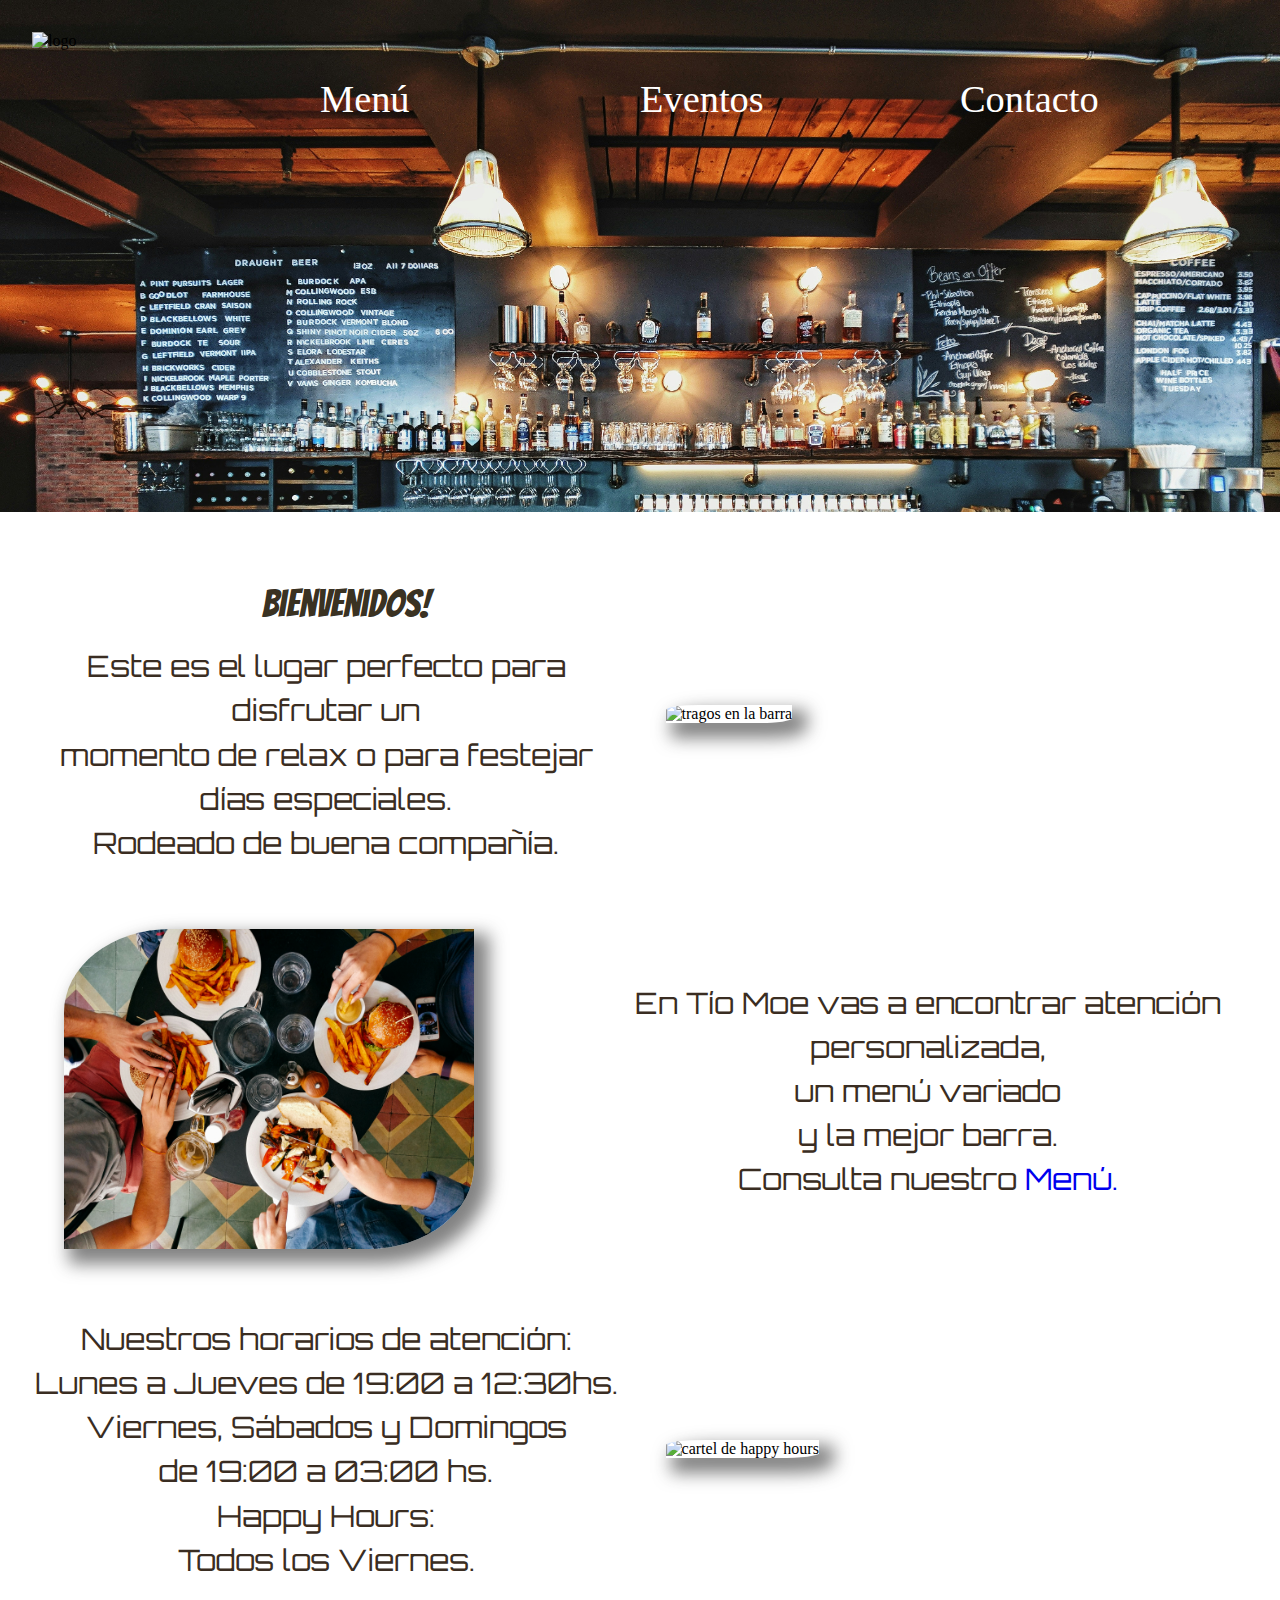
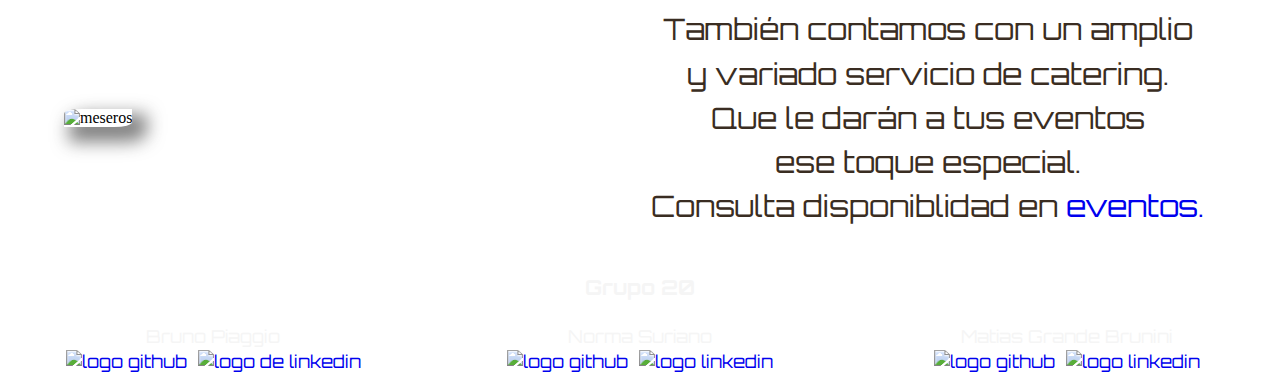
==== index.html @ 3b0c2613 "primer carga" ====
<!DOCTYPE html>

<html lang="es">

<head>

    <meta charset="UTF-8">
    <meta name="viewport" content="width=device-width">
    <link rel="icon" href="./img/favicon-32x32.png" type="image/x-icon">
    <link rel="stylesheet" href="css/estilo.css">
    <title>Tío Moe</title>

</head>

<body>

    <header>
        <div class="encabezado">

            <nav>
                <ul>
                    <li><img id="logo" src="./img/logo.png" alt="logo"></li>
                    <li class="items"><a href="sitio/menu.html">Menú</a></li>
                    <li class="items"><a href="sitio/eventos.html">Eventos</a></li>
                    <li class="items"><a href="sitio/contacto.html">Contacto</a></li>
                </ul>

            </nav>

        </div>

    </header>

    <main>

        <div class="bienvenida">
            <div>
                <h2>Bienvenidos!</h2>
                <p class="parrafo">Este es el lugar perfecto para disfrutar un <br>
                    momento de relax o para festejar días especiales.</p>
                <p class="parrafo">Rodeado de buena compañía.</p>
            </div>

            <div>
                <img class="foto" src="./img/imagen4.png" alt="tragos en la barra">
            </div>

        </div>


        <div class="festejos">

            <div>
                <img class="foto" src="./img/comida.jpg" alt="personas comiendo">
            </div>

            <div>
                <p class="parrafo">En Tío Moe vas a encontrar atención personalizada,<br> un menú variado
                    <br>y la mejor barra.
                </p>
                <p class="parrafo">Consulta nuestro <a href="sitio/menu.html">Menú.</a></p>
            </div>

        </div>

        <div class="happy">
            <div>
                <p class="parrafo">Nuestros horarios de atención:<br>Lunes a Jueves de 19:00 a 12:30hs.<br>Viernes,
                    Sábados y Domingos<br>de 19:00 a 03:00 hs.</p>
                <p class="parrafo">Happy Hours: <br>Todos los Viernes.</p>
            </div>

            <div>
                <img class="foto"
                    src='https://images.getbento.com/accounts/ebd6febc8f8fda10b2eea10d007e9f9d/media/images/70164Happy_Hour.png?w=1200&fit=crop&auto=compress,format&crop=focalpoint&fp-x=0.5&fp-y=0.5'
                    alt="cartel de happy hours">
            </div>

        </div>

        <div class="catering">

            <div class="fotos">
                <img src="./img/meseros.jpg" alt="meseros">
            </div>

            <div>
                <p class="parrafo">También contamos con un amplio <br>y variado servicio de catering.</p>
                <p class="parrafo">Que le darán a tus eventos<br> ese toque especial.</p>
                <p class="parrafo">Consulta disponiblidad en <a href="sitio/eventos.html">eventos.</a> </p>
            </div>

        </div>

    </main>

    <footer>

        <h3 class="pie"> Grupo 20</h3>

        <div class="nombres">

            <div class="bruno">

                <p>Bruno Piaggio</p>
                <a href="https://github.com/Bruuno13" target="_blank">
                    <img src="./img/github.png" alt="logo github">
                </a>

                <a href="https://linkedin.com/in/bruno-piaggio-9933331a0" target="_blank">
                    <img class="in" src="./img/linkedin.png" alt="logo de linkedin">
                </a>

            </div>

            <div class="norma">

                <p>Norma Suriano</p>
                <a href="https://github.com/NSuriano" target="_blank">
                    <img src="./img/github.png" alt="logo github">
                </a>

                <a href="https://linkedin.com/in/norma-suriano-611789265" target="_blank">
                    <img class="in" src="./img/linkedin.png" alt="logo linkedin">
                </a>

            </div>

            <div class="matias">

                <p>Matias Grande Brunini</p>
                <a href="https://github.com/mgbrunini" target="_blank">
                    <img src="./img/github.png" alt="logo github">
                </a>

                <a href="https://linkedin.com/in/mgbrunini" target="_blank">
                    <img class="in" src="./img/linkedin.png" alt="logo linkedin">
                </a>

            </div>


        </div>

    </footer>


</body>

</html>
---- css/estilo.css ----
@import url('https://fonts.googleapis.com/css2?family=Bangers&display=swap');
@import url('https://fonts.googleapis.com/css2?family=Bangers&family=Orbitron:wght@400..900&display=swap');

* {
    box-sizing: border-box;
    width: 100%;
    text-decoration: none;
    list-style: none;
    margin: 0;
    padding: 0;
}


body {
    width: 100%;
    height: 100%;
}

/* encabezado*/

.header {
    width: 100%;
    height: 13vw;
    margin-bottom: 5px;
   
}

.encabezado {
    width: 100%;
    height: 40vw;
    background: url(../img/bar.jpg);
    background-size: cover;
    background-repeat: no-repeat;
    margin-bottom: 4vw;
}
.encabezado ul img {
    width: 12vw;
    height: 11vw;
    margin: 2.5vw;
}

.encabezado ul img:hover {
    transform: rotateY(360deg);
    transition: 4s;
}

.encabezado nav ul {
    display: flex;
    justify-content: space-around;
   
   
}

.encabezado nav ul .items {
    padding: 6vw 0;

}



nav a {
    
    color: white;
    font-size: 2.4rem;
    font-family: fantasy;
}

nav a:hover {
    color: #9a851c;

}

/*main*/

.galeria img {
    width: 100%;
    height: 30vw;
    margin: 0; 
    top: 0; 
}

h2{
    font-family: "Bangers", system-ui;
    font-weight: 400;
    font-size: 3vw;
    color: #342c1bf8;
    text-align: center;
    margin: 20px;
    
}

.parrafo {
   
    font-size: 2.3vw;
    color: #3a2d22;
    text-align: center;
    font-family: "Orbitron", sans-serif;
    line-height: 1.5;
    margin: 0 auto;
}

.catering,
.festejos,
.happy,
.bienvenida {
    display: flex;
    align-items: center;
    width: 94vw;
    justify-content: center;
    margin: 2vw;
}


.fotos img,
.foto {
    width: 32vw;
    height: 25vw;
    border-radius: 26% 0 26% 0;
    margin: 3vw;
    right: 0;
    box-shadow: 10px 10px 17px 5px #2d2d2d98;
   
}

.fotos img:hover,
.foto:hover {
    border: 2px solid #e7e4e4;
    transform: scale(1.1);
}


/*footer*/

footer {
    background: url(../img/footer.png);
    width: 100%;
    height: 22%;
    color: whitesmoke;
    font-family: "Orbitron", sans-serif;
    font-size: 1.1rem;
}

footer .nombres {
    display: flex;
    justify-content: space-around;
    margin: 5px 0;
    text-align: center;
   
}

footer h3 {
    text-align: center;
    padding: 20px;
  
}

footer .nombres a img {
    width: 3vw;
    height: 3vw;
    margin: 3px;
}

footer .nombres a .in {
    width: 2.6vw;
    height: 2.6vw;
} 

footer .nombres a .in:hover,
footer .nombres a img:hover {
  width: 3.6vw;
  height: 3.6vw;

}

/*responsivo mobile */

@media (max-width: 500px) {

    /*encabezado */

    .encabezado {
        height: 26%;
    }

    .encabezado nav #logo {
        width: 16vw;
        height: 14vw;
        position: absolute;
        top: 1.5vw;
        left: 43%;
        margin-bottom: 1.5vw;
    }
   
    .encabezado nav ul .items {
      margin-top: 15vw;
      left: 0;
    }

    .encabezado nav ul .items a {
        gap: 1.5vw;
        font-size: 1.3rem;
        padding: 0 4vw;
    }

    .banner {
        width: 100%;
    }
    
    /*main */

    .parrafo {
        font-size: clamp(1rem, 1.2rem, 1.4rem);
    }

    .bienvenida h2 {
        font-size: 1.5rem;
    }


     /*footer */

     footer h3 {
        padding: 15px;
    }

    .bruno,
    .norma,
    .matias {
        width: 30%;
        gap: 1%;
        margin-top: 0;
    }

    .nombres a img {
        width: 15px;
        height: 15px;
    }

}

@media (min-width: 501px)and(max-width: 750px) {

    .encabezado div ul {
        margin-top: 4vw;
    }

    .encabezado ul img {
        padding: 1.5vw;
    }

    nav a {
        font-size: 1.8rem;
        justify-content: space-around;
    }
}
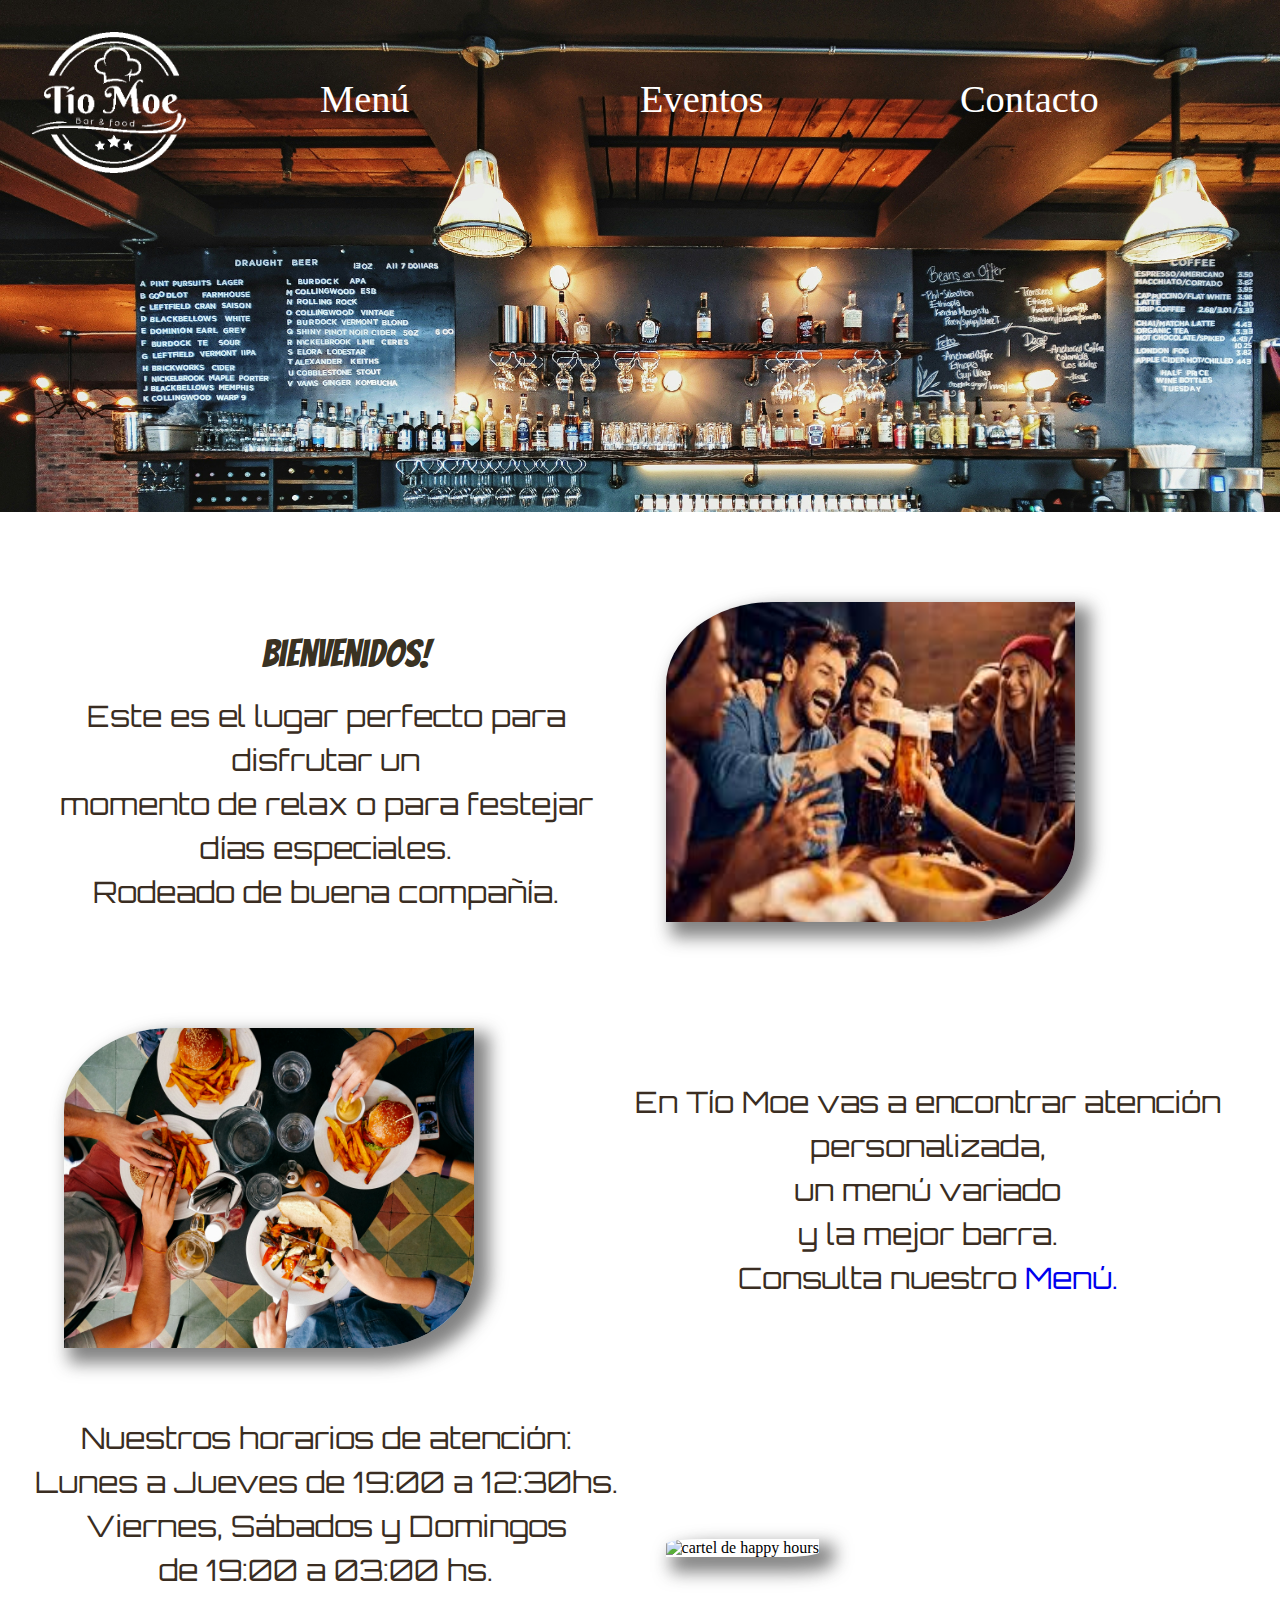
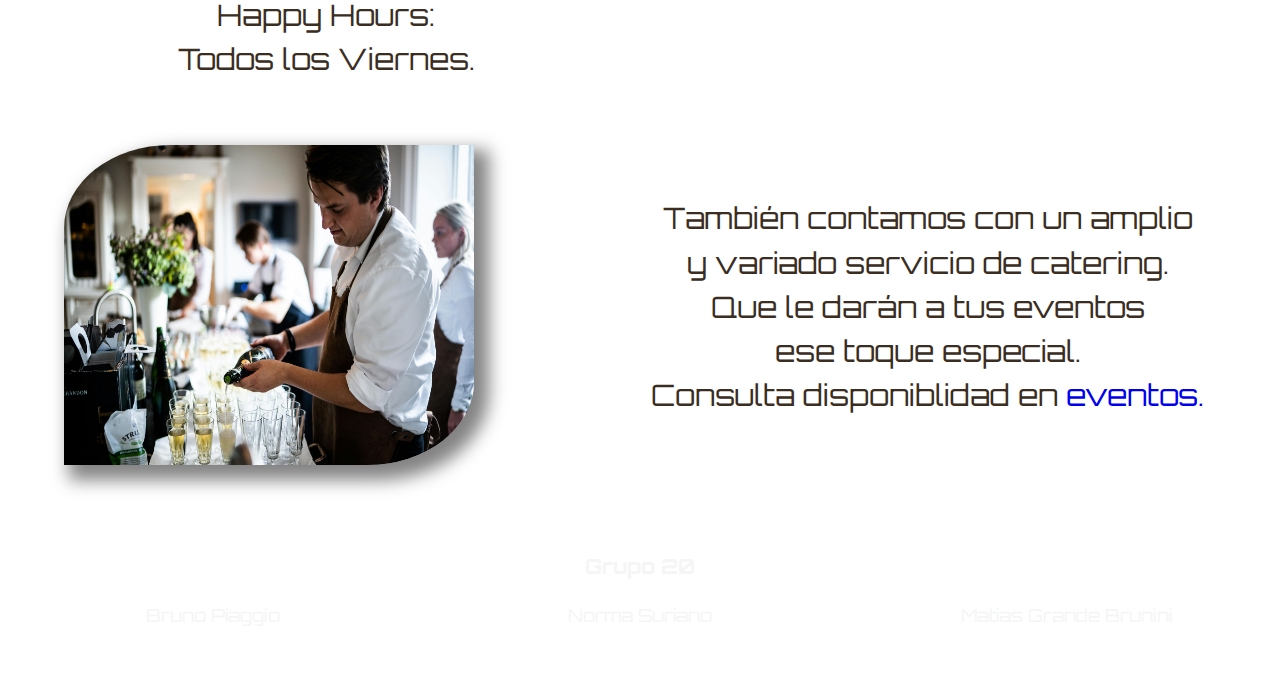
==== commit 3e85231c: "arreglando enlaces a imagenes" ====
--- a/index.html
+++ b/index.html
@@ -19,7 +19,7 @@
 
             <nav>
                 <ul>
-                    <li><img id="logo" src="./img/logo.png" alt="logo"></li>
+                    <li><img id="logo" src="logo.png" alt="logo"></li>
                     <li class="items"><a href="sitio/menu.html">Menú</a></li>
                     <li class="items"><a href="sitio/eventos.html">Eventos</a></li>
                     <li class="items"><a href="sitio/contacto.html">Contacto</a></li>
@@ -42,7 +42,7 @@
             </div>
 
             <div>
-                <img class="foto" src="./img/imagen4.png" alt="tragos en la barra">
+                <img class="foto" src="imagen4.png" alt="tragos en la barra">
             </div>
 
         </div>
@@ -81,7 +81,7 @@
         <div class="catering">
 
             <div class="fotos">
-                <img src="./img/meseros.jpg" alt="meseros">
+                <img src="meseros.jpg" alt="meseros">
             </div>
 
             <div>
@@ -104,11 +104,11 @@
 
                 <p>Bruno Piaggio</p>
                 <a href="https://github.com/Bruuno13" target="_blank">
-                    <img src="./img/github.png" alt="logo github">
+                    <img src="github.png" alt="logo github">
                 </a>
 
                 <a href="https://linkedin.com/in/bruno-piaggio-9933331a0" target="_blank">
-                    <img class="in" src="./img/linkedin.png" alt="logo de linkedin">
+                    <img class="in" src="linkedin.png" alt="logo de linkedin">
                 </a>
 
             </div>
@@ -117,11 +117,11 @@
 
                 <p>Norma Suriano</p>
                 <a href="https://github.com/NSuriano" target="_blank">
-                    <img src="./img/github.png" alt="logo github">
+                    <img src="github.png" alt="logo github">
                 </a>
 
                 <a href="https://linkedin.com/in/norma-suriano-611789265" target="_blank">
-                    <img class="in" src="./img/linkedin.png" alt="logo linkedin">
+                    <img class="in" src="linkedin.png" alt="logo linkedin">
                 </a>
 
             </div>
@@ -130,11 +130,11 @@
 
                 <p>Matias Grande Brunini</p>
                 <a href="https://github.com/mgbrunini" target="_blank">
-                    <img src="./img/github.png" alt="logo github">
+                    <img src="github.png" alt="logo github">
                 </a>
 
                 <a href="https://linkedin.com/in/mgbrunini" target="_blank">
-                    <img class="in" src="./img/linkedin.png" alt="logo linkedin">
+                    <img class="in" src="linkedin.png" alt="logo linkedin">
                 </a>
 
             </div>
@@ -147,4 +147,4 @@
 
 </body>
 
-</html>+</html>
